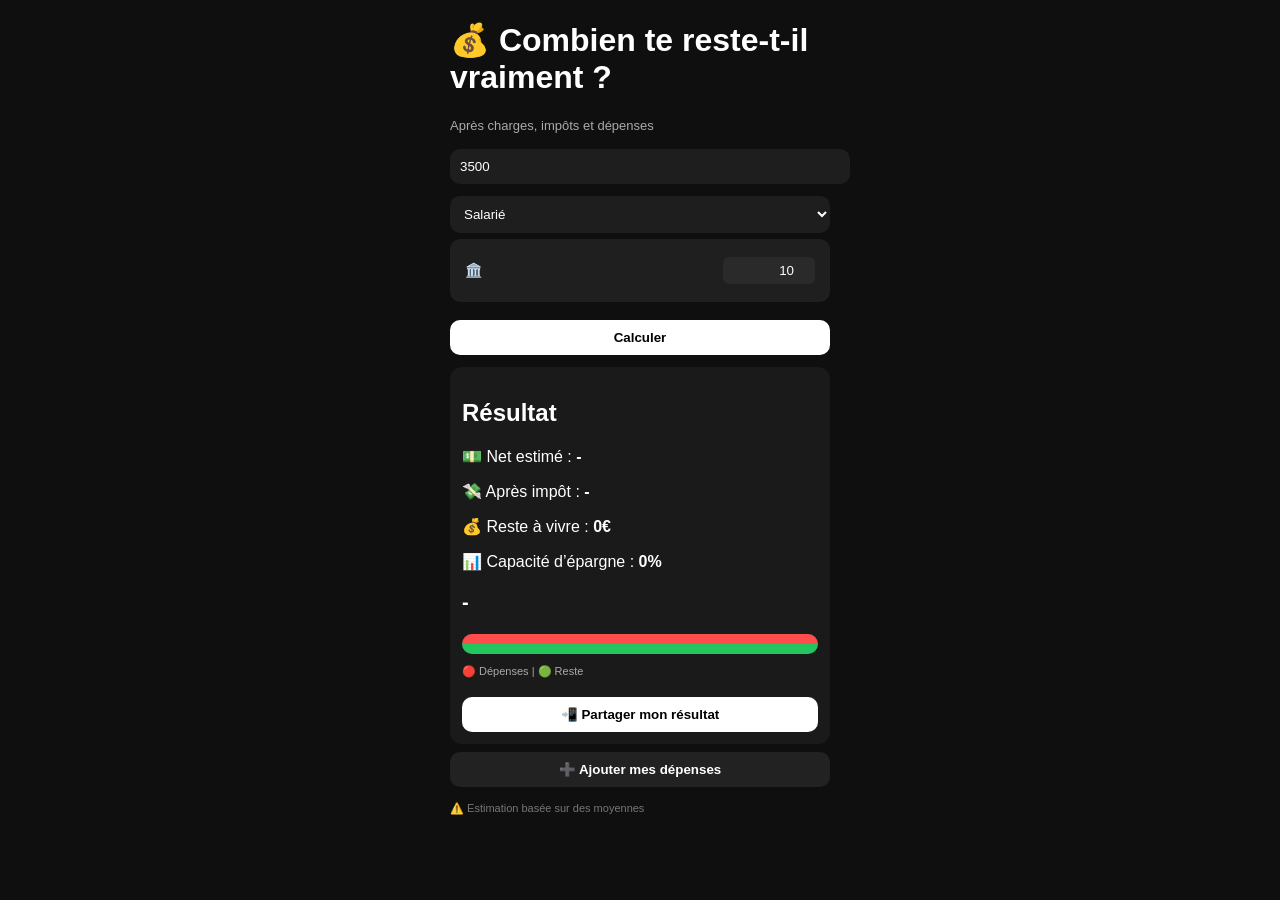
==== index.html @ c0727882 "Update index.html" ====
<!DOCTYPE html>
<html lang="fr">
<head>
  <meta charset="UTF-8">
  <meta name="viewport" content="width=device-width, initial-scale=1.0">
  <title>Mon vrai salaire</title>
  <link rel="stylesheet" href="style.css">
</head>

<body>

<div class="container">

  <h1>💰 Combien te reste-t-il vraiment ?</h1>
  <p class="subtitle">Après charges, impôts et dépenses</p>

  <input type="number" id="brut" value="3500" placeholder="Salaire brut">

  <select id="statut">
    <option value="0.22">Salarié</option>
    <option value="0.25">Cadre</option>
    <option value="0.22">Micro-entrepreneur</option>
    <option value="0.45">Société</option>
  </select>

  <div class="input-group">
    <span>🏛️</span>
    <input type="number" id="impot" value="10" placeholder="Impôt (%)">
  </div>

  <button onclick="calc()">Calculer</button>

  <div class="card">
    <h2>Résultat</h2>

    <p>💵 Net estimé : <b id="net">-</b></p>
    <p>💸 Après impôt : <b id="netImpot">-</b></p>
    <div class="epargne-box">
  <p>💰 Reste à vivre : <strong id="resteAffiche">0€</strong></p>

  <p>📊 Capacité d’épargne : <strong id="tauxEpargne">0%</strong></p>

  <p id="recoEpargne"></p>
</div>

    <p id="reste" class="reste">-</p>

    <div class="bar-container">
      <div id="barDepenses" class="bar red"></div>
      <div id="barReste" class="bar green"></div>
    </div>

    <p class="legend">🔴 Dépenses | 🟢 Reste</p>

    <div id="analyse"></div>

    <button onclick="partager()">📲 Partager mon résultat</button>
  </div>

  <button class="toggle" onclick="toggleDepenses()">➕ Ajouter mes dépenses</button>

  <div id="depensesBloc" class="hidden">

    <h3>📉 Dépenses</h3>

<div class="input-group">
  <span>🏠 Loyer</span>
  <input type="number" id="loyer" value="900">
  <span class="euro">€</span>
</div>

<div class="input-group">
  <span>🛒 Courses</span>
  <input type="number" id="courses" value="400">
  <span class="euro">€</span>
</div>

<div class="input-group">
  <span>🚗 Transport</span>
  <input type="number" id="transport" value="200">
  <span class="euro">€</span>
</div>

<div class="input-group">
  <span>💡 Factures</span>
  <input type="number" id="factures" value="100">
  <span class="euro">€</span>
</div>

<div class="input-group">
  <span>🎮 Loisirs</span>
  <input type="number" id="loisirs" value="200">
  <span class="euro">€</span>
</div>

<div class="input-group">
  <span>🧾 Autres</span>
  <input type="number" id="autres" value="100">
  <span class="euro">€</span>
</div>

  </div>

  <p class="disclaimer">⚠️ Estimation basée sur des moyennes</p>

</div>

</div>

<script src="script.js"></script>
<script defer src="/_vercel/insights/script.js"></script>

</body>
</html>
---- style.css ----
body {
  background: #0f0f0f;
  color: white;
  font-family: Arial;
}

.container {
  max-width: 380px;
  margin: auto;
}

.subtitle {
  font-size: 13px;
  color: #aaa;
  margin-bottom: 10px;
}

input, select {
  width: 100%;
  padding: 10px;
  margin: 6px 0;
  border-radius: 10px;
  border: none;
  background: #1e1e1e;
  color: white;
  transition: 0.2s;
}

input:focus, select:focus {
  outline: none;
  box-shadow: 0 0 0 2px #22c55e;
}

button {
  width: 100%;
  padding: 10px;
  background: white;
  color: black;
  border: none;
  border-radius: 10px;
  margin-top: 8px;
  font-weight: bold;
  transition: 0.2s;
  cursor: pointer;
}

button:hover {
  transform: translateY(-2px);
  background: #e5e5e5;
}

button:active {
  transform: scale(0.97);
}

.toggle {
  background: #222;
  color: white;
}

.card {
  background: #1a1a1a;
  padding: 12px;
  border-radius: 12px;
  margin-top: 12px;
  transition: 0.2s;
}

.card:hover {
  transform: translateY(-2px);
}

.reste {
  font-size: 20px;
  font-weight: bold;
}

.bar-container {
  background: #333;
  border-radius: 10px;
  overflow: hidden;
  margin: 8px 0;
}

.bar {
  height: 10px;
}

.red { background: #ff4d4d; }
.green { background: #22c55e; }

.legend {
  font-size: 11px;
  color: #aaa;
}

.input-group input {
  background: #2a2a2a;
  border: 1px solid #333;
}
.input-group:hover {
  background: #262626;
  transition: 0.2s;
}
.input-group {
  display: flex;
  align-items: center;
  justify-content: space-between;
  background: #1f1f1f;
  padding: 12px 15px;
  border-radius: 10px;
  margin-bottom: 10px;
}

.input-group span {
  font-size: 14px;
  min-width: 120px;
}

.input-group input {
  width: 80px;
  padding: 6px;
  border: none;
  border-radius: 6px;
  text-align: right;
  background: #2a2a2a;
  color: white;
}

.euro {
  margin-left: 10px;
  color: #aaa;
}
.hidden {
  max-height: 0;
  overflow: hidden;
  opacity: 0;
  transition: all 0.4s ease;
}

.visible {
  max-height: 500px;
  opacity: 1;
}

.disclaimer {
  font-size: 11px;
  color: #777;
  margin-top: 15px;
}
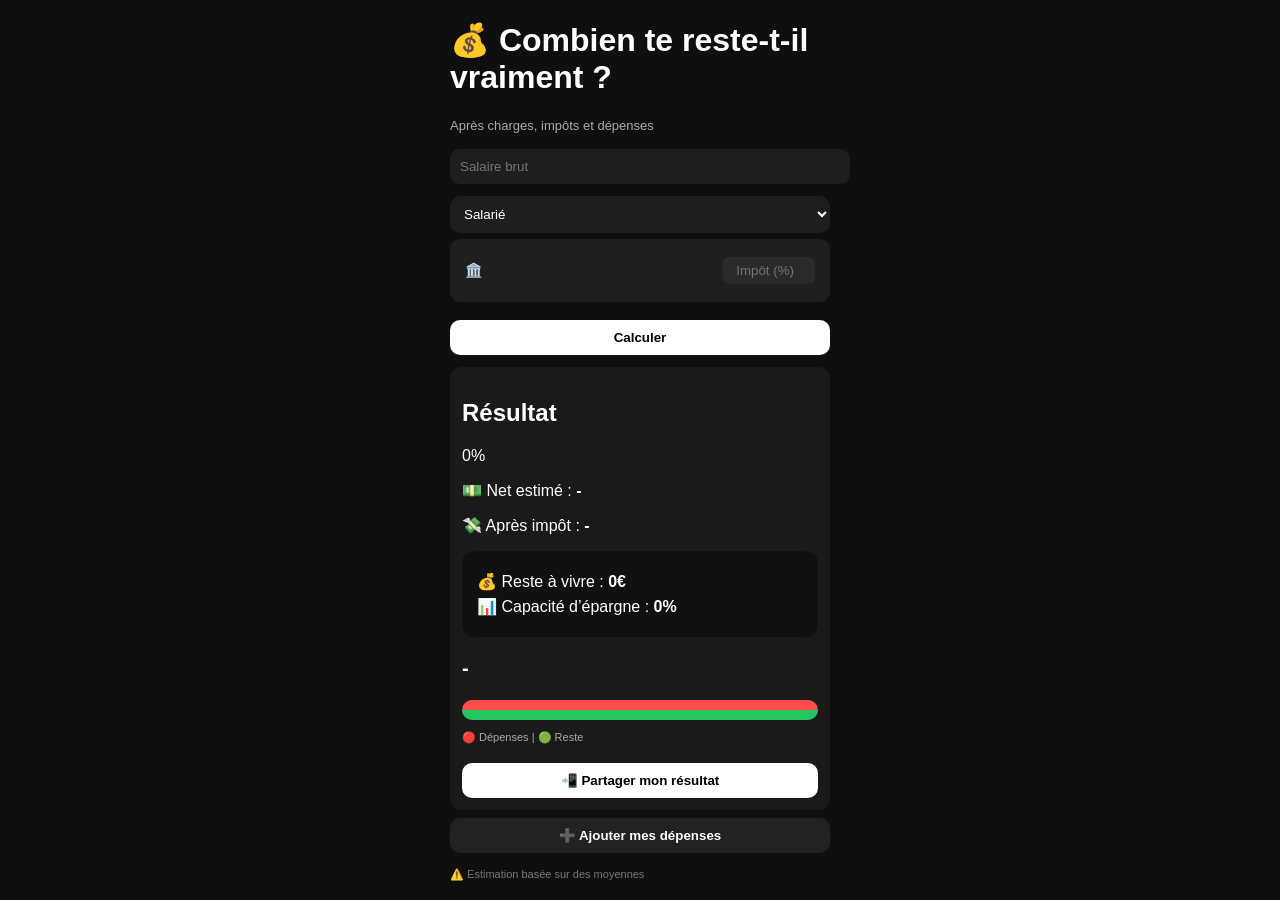
==== commit f35c4c10: "Update index.html" ====
--- a/index.html
+++ b/index.html
@@ -32,6 +32,13 @@
 
   <div class="card">
     <h2>Résultat</h2>
+    
+    <div class="jauge-container">
+  <div class="jauge-bar">
+    <div id="jaugeFill" class="jauge-fill"></div>
+  </div>
+  <p id="jaugeLabel">0%</p>
+</div>
 
     <p>💵 Net estimé : <b id="net">-</b></p>
     <p>💸 Après impôt : <b id="netImpot">-</b></p>
--- a/style.css
+++ b/style.css
@@ -126,7 +126,17 @@
   background: #2a2a2a;
   color: white;
 }
+.epargne-box {
+  margin-top: 15px;
+  padding: 15px;
+  border-radius: 12px;
+  background: #111;
+  font-size: 16px;
+}
 
+.epargne-box p {
+  margin: 6px 0;
+}
 .euro {
   margin-left: 10px;
   color: #aaa;
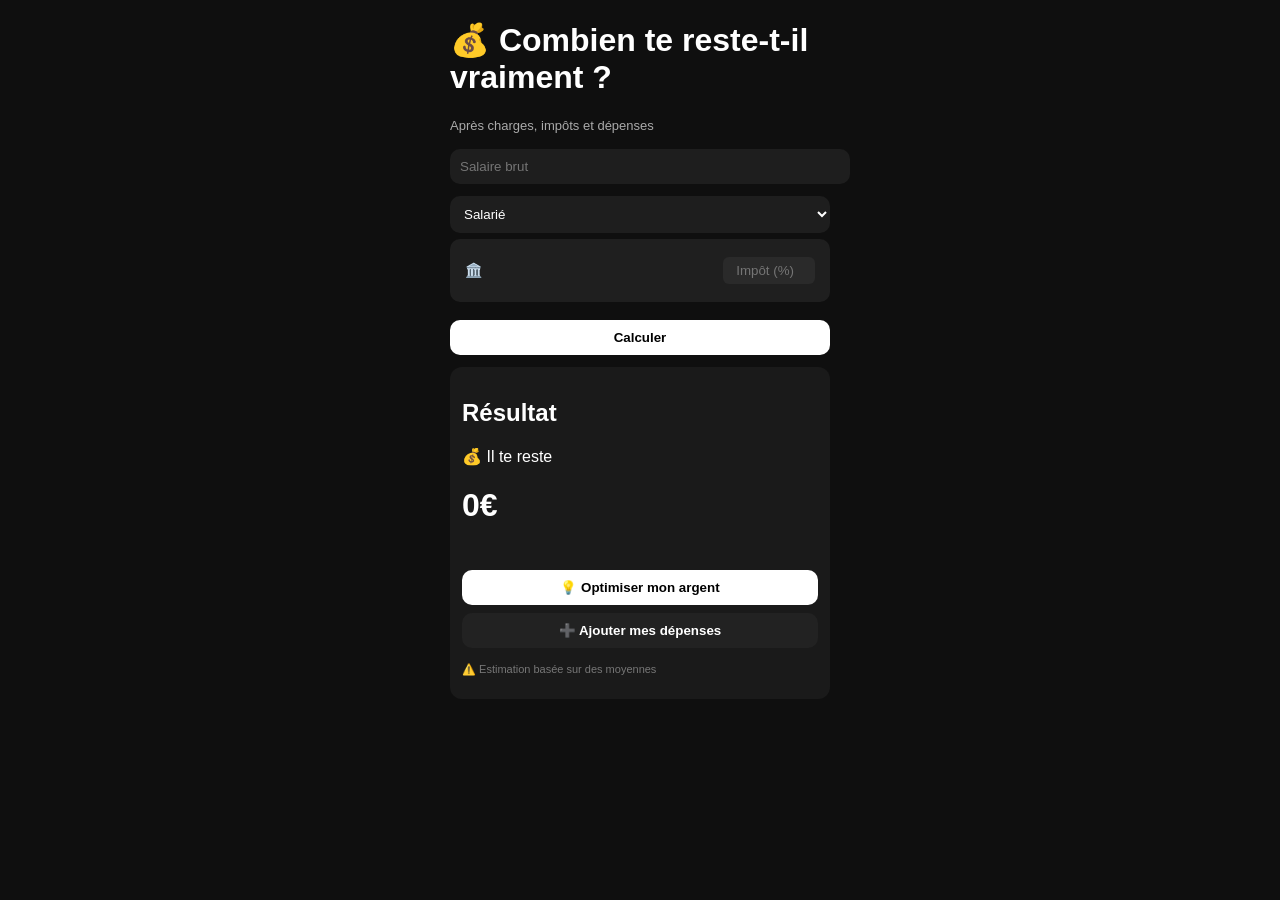
==== commit cedb6bed: "Update index.html" ====
--- a/index.html
+++ b/index.html
@@ -31,24 +31,40 @@
   <button onclick="calc()">Calculer</button>
 
   <div class="card">
-    <h2>Résultat</h2>
-    
-    <div class="jauge-container">
-  <div class="jauge-bar">
-    <div id="jaugeFill" class="jauge-fill"></div>
+    <div class="result-card">
+
+  <h2>Résultat</h2>
+
+  <!-- 💰 RESTE (PRIORITÉ) -->
+  <div class="reste-main">
+    <p class="reste-title">💰 Il te reste</p>
+    <h1 id="resteAffiche">0€</h1>
+
+    <div class="bar-container">
+      <div id="barDepenses"></div>
+      <div id="barReste"></div>
+    </div>
+
+    <p id="analyse"></p>
   </div>
-  <p id="jaugeLabel">0%</p>
-</div>
 
-    <p>💵 Net estimé : <b id="net">-</b></p>
-    <p>💸 Après impôt : <b id="netImpot">-</b></p>
+  <!-- 🔘 BOUTON -->
+  <button onclick="toggleEpargne()" class="btn-epargne">
+    💡 Optimiser mon argent
+  </button>
+
+  <!-- 💸 ÉPARGNE (CACHÉ) -->
+  <div id="blocEpargne" class="epargne hidden">
+
+    <div class="jauge">
+      <div id="jaugeFill"></div>
+    </div>
+    <p id="jaugeLabel"></p>
+
     <div class="epargne-box">
-  <p>💰 Reste à vivre : <strong id="resteAffiche">0€</strong></p>
-
-  <p>📊 Capacité d’épargne : <strong id="tauxEpargne">0%</strong></p>
-
-  <p id="recoEpargne"></p>
-</div>
+      <p id="tauxEpargne"></p>
+      <p id="recoEpargne"></p>
+    </div>
 
     <p id="reste" class="reste">-</p>
 
--- a/style.css
+++ b/style.css
@@ -93,7 +93,31 @@
   font-size: 11px;
   color: #aaa;
 }
+.jauge-container {
+  margin-top: 15px;
+  text-align: center;
+}
 
+.jauge-bar {
+  width: 100%;
+  height: 12px;
+  background: #222;
+  border-radius: 10px;
+  overflow: hidden;
+}
+
+.jauge-fill {
+  height: 100%;
+  width: 0%;
+  border-radius: 10px;
+  transition: width 0.6s ease, background 0.6s ease;
+}
+
+#jaugeLabel {
+  margin-top: 8px;
+  font-size: 14px;
+  color: #aaa;
+}
 .input-group input {
   background: #2a2a2a;
   border: 1px solid #333;
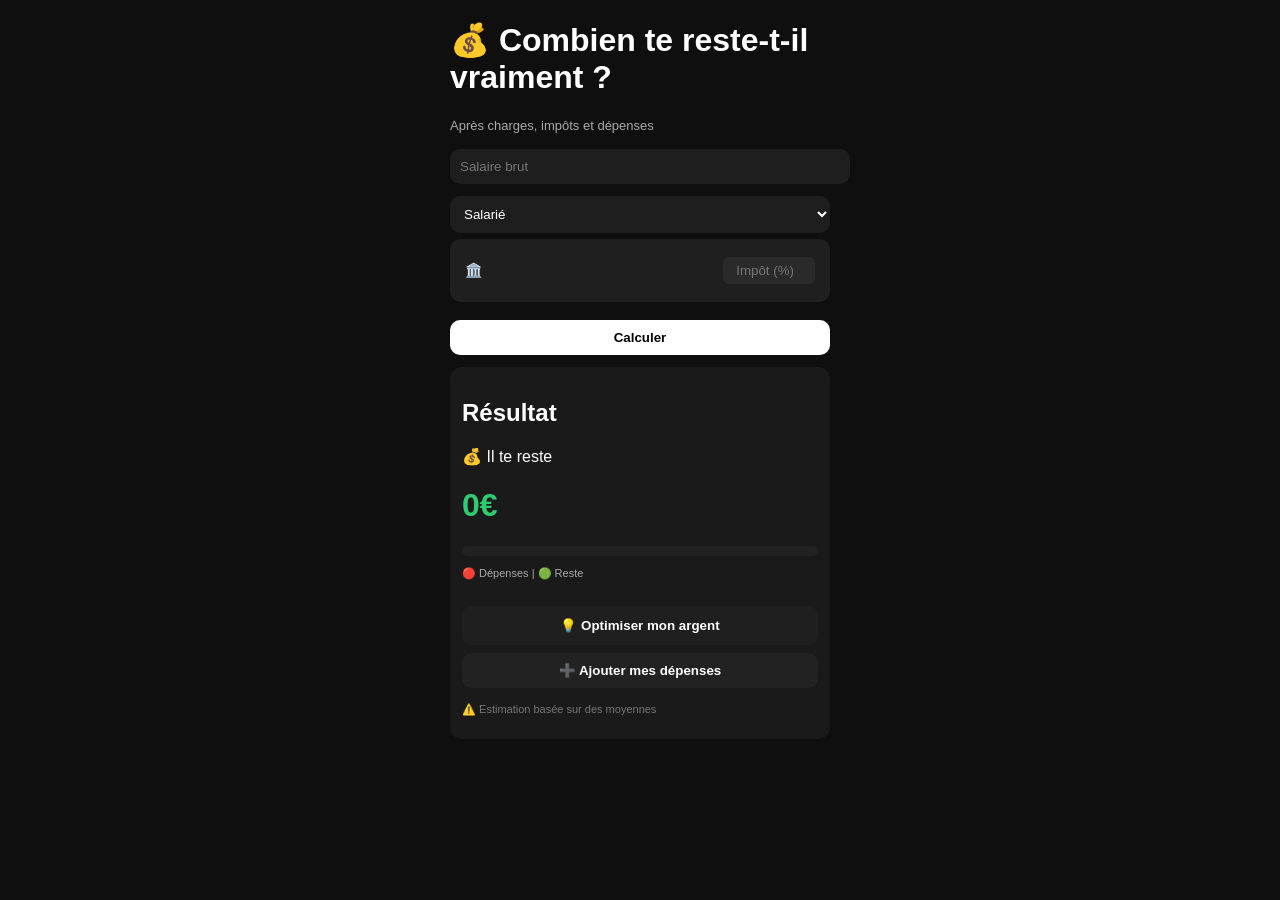
==== commit 24c96f1e: "Update index.html" ====
--- a/index.html
+++ b/index.html
@@ -1,4 +1,4 @@
-<!DOCTYPE html>
+<!DOCTYPE html> 
 <html lang="fr">
 <head>
   <meta charset="UTF-8">
@@ -14,7 +14,7 @@
   <h1>💰 Combien te reste-t-il vraiment ?</h1>
   <p class="subtitle">Après charges, impôts et dépenses</p>
 
-  <input type="number" id="brut" value="3500" placeholder="Salaire brut">
+  <input type="number" id="brut" placeholder="Salaire brut">
 
   <select id="statut">
     <option value="0.22">Salarié</option>
@@ -25,108 +25,105 @@
 
   <div class="input-group">
     <span>🏛️</span>
-    <input type="number" id="impot" value="10" placeholder="Impôt (%)">
+    <input type="number" id="impot" placeholder="Impôt (%)">
   </div>
 
   <button onclick="calc()">Calculer</button>
 
   <div class="card">
-    <div class="result-card">
 
-  <h2>Résultat</h2>
+    <h2>Résultat</h2>
 
-  <!-- 💰 RESTE (PRIORITÉ) -->
-  <div class="reste-main">
-    <p class="reste-title">💰 Il te reste</p>
-    <h1 id="resteAffiche">0€</h1>
+    <!-- 💰 RESTE (PRINCIPAL) -->
+    <div class="reste-main">
 
-    <div class="bar-container">
-      <div id="barDepenses"></div>
-      <div id="barReste"></div>
+      <p class="reste-title">💰 Il te reste</p>
+      <h1 id="resteAffiche">0€</h1>
+
+      <!-- ✅ SEULE VRAIE JAUGE -->
+      <div class="bar-container">
+        <div id="barDepenses"></div>
+        <div id="barReste"></div>
+      </div>
+
+      <p class="legend">🔴 Dépenses | 🟢 Reste</p>
+
+      <div id="analyse"></div>
+
     </div>
 
-    <p id="analyse"></p>
-  </div>
+    <!-- 🔘 BOUTON -->
+    <button onclick="toggleEpargne()" class="btn-epargne">
+      💡 Optimiser mon argent
+    </button>
 
-  <!-- 🔘 BOUTON -->
-  <button onclick="toggleEpargne()" class="btn-epargne">
-    💡 Optimiser mon argent
-  </button>
+    <!-- 💸 ÉPARGNE (SÉPARÉE) -->
+    <div id="blocEpargne" class="epargne hidden">
 
-  <!-- 💸 ÉPARGNE (CACHÉ) -->
-  <div id="blocEpargne" class="epargne hidden">
+      <!-- petite jauge -->
+      <div class="epargne-jauge">
+        <div id="jaugeFill"></div>
+      </div>
 
-    <div class="jauge">
-      <div id="jaugeFill"></div>
-    </div>
-    <p id="jaugeLabel"></p>
+      <p id="jaugeLabel"></p>
 
-    <div class="epargne-box">
-      <p id="tauxEpargne"></p>
-      <p id="recoEpargne"></p>
+      <div class="epargne-box">
+        <p id="tauxEpargne"></p>
+        <p id="recoEpargne"></p>
+      </div>
+
+      <button onclick="partager()">📲 Partager mon résultat</button>
+
     </div>
 
-    <p id="reste" class="reste">-</p>
+    <!-- dépenses -->
+    <button class="toggle" onclick="toggleDepenses()">➕ Ajouter mes dépenses</button>
 
-    <div class="bar-container">
-      <div id="barDepenses" class="bar red"></div>
-      <div id="barReste" class="bar green"></div>
+    <div id="depensesBloc" class="hidden">
+
+      <h3>📉 Dépenses</h3>
+
+      <div class="input-group">
+        <span>🏠 Loyer</span>
+        <input type="number" id="loyer">
+        <span class="euro">€</span>
+      </div>
+
+      <div class="input-group">
+        <span>🛒 Courses</span>
+        <input type="number" id="courses">
+        <span class="euro">€</span>
+      </div>
+
+      <div class="input-group">
+        <span>🚗 Transport</span>
+        <input type="number" id="transport">
+        <span class="euro">€</span>
+      </div>
+
+      <div class="input-group">
+        <span>💡 Factures</span>
+        <input type="number" id="factures">
+        <span class="euro">€</span>
+      </div>
+
+      <div class="input-group">
+        <span>🎮 Loisirs</span>
+        <input type="number" id="loisirs">
+        <span class="euro">€</span>
+      </div>
+
+      <div class="input-group">
+        <span>🧾 Autres</span>
+        <input type="number" id="autres">
+        <span class="euro">€</span>
+      </div>
+
     </div>
 
-    <p class="legend">🔴 Dépenses | 🟢 Reste</p>
-
-    <div id="analyse"></div>
-
-    <button onclick="partager()">📲 Partager mon résultat</button>
-  </div>
-
-  <button class="toggle" onclick="toggleDepenses()">➕ Ajouter mes dépenses</button>
-
-  <div id="depensesBloc" class="hidden">
-
-    <h3>📉 Dépenses</h3>
-
-<div class="input-group">
-  <span>🏠 Loyer</span>
-  <input type="number" id="loyer" value="900">
-  <span class="euro">€</span>
-</div>
-
-<div class="input-group">
-  <span>🛒 Courses</span>
-  <input type="number" id="courses" value="400">
-  <span class="euro">€</span>
-</div>
-
-<div class="input-group">
-  <span>🚗 Transport</span>
-  <input type="number" id="transport" value="200">
-  <span class="euro">€</span>
-</div>
-
-<div class="input-group">
-  <span>💡 Factures</span>
-  <input type="number" id="factures" value="100">
-  <span class="euro">€</span>
-</div>
-
-<div class="input-group">
-  <span>🎮 Loisirs</span>
-  <input type="number" id="loisirs" value="200">
-  <span class="euro">€</span>
-</div>
-
-<div class="input-group">
-  <span>🧾 Autres</span>
-  <input type="number" id="autres" value="100">
-  <span class="euro">€</span>
-</div>
+    <p class="disclaimer">⚠️ Estimation basée sur des moyennes</p>
 
   </div>
-
-  <p class="disclaimer">⚠️ Estimation basée sur des moyennes</p>
-
-</div>
 
 </div>
 
@@ -135,5 +132,3 @@
 
 </body>
 </html>
-
-
--- a/style.css
+++ b/style.css
@@ -81,7 +81,125 @@
   overflow: hidden;
   margin: 8px 0;
 }
-
+.result-card {
+  background: #111;
+  padding: 20px;
+  border-radius: 15px;
+}
+
+.reste-main h1 {
+  font-size: 32px;
+  font-weight: bold;
+  color: #2ecc71;
+}
+
+.bar-container {
+  height: 10px;
+  background: #222;
+  border-radius: 10px;
+  overflow: hidden;
+  margin: 10px 0;
+  position: relative;
+}
+
+#barDepenses {
+  height: 100%;
+  background: #e74c3c;
+  position: absolute;
+}
+
+#barReste {
+  height: 100%;
+  background: #2ecc71;
+  position: absolute;
+}
+
+.btn-epargne {
+  width: 100%;
+  padding: 12px;
+  margin-top: 15px;
+  border-radius: 10px;
+  background: #1f1f1f;
+  color: white;
+  cursor: pointer;
+  transition: 0.3s;
+}
+/* Jauge principale (reste) */
+.bar-container {
+  height: 10px;
+  background: #222;
+  border-radius: 10px;
+  overflow: hidden;
+  margin: 10px 0;
+  position: relative;
+}
+
+#barDepenses {
+  height: 100%;
+  background: #e74c3c;
+  position: absolute;
+  left: 0;
+}
+
+#barReste {
+  height: 100%;
+  background: #2ecc71;
+  position: absolute;
+  left: 0;
+}
+
+/* Jauge épargne (plus fine et discrète) */
+.epargne-jauge {
+  height: 6px;
+  background: #222;
+  border-radius: 10px;
+  margin-top: 10px;
+  overflow: hidden;
+}
+
+#jaugeFill {
+  height: 100%;
+  background: #00ffae;
+}
+.btn-epargne:hover {
+  background: #2a2a2a;
+}
+
+.hidden {
+  display: none;
+}
+
+/* 💸 Épargne */
+.epargne {
+  margin-top: 15px;
+  animation: fadeIn 0.4s ease;
+}
+
+.jauge {
+  height: 8px;
+  background: #222;
+  border-radius: 10px;
+  overflow: hidden;
+}
+
+#jaugeFill {
+  height: 100%;
+  width: 0%;
+  background: #2ecc71;
+  transition: 0.6s ease;
+}
+
+.epargne-box {
+  background: #181818;
+  padding: 12px;
+  border-radius: 10px;
+  margin-top: 10px;
+}
+
+@keyframes fadeIn {
+  from { opacity: 0; transform: translateY(10px); }
+  to { opacity: 1; transform: translateY(0); }
+}
 .bar {
   height: 10px;
 }
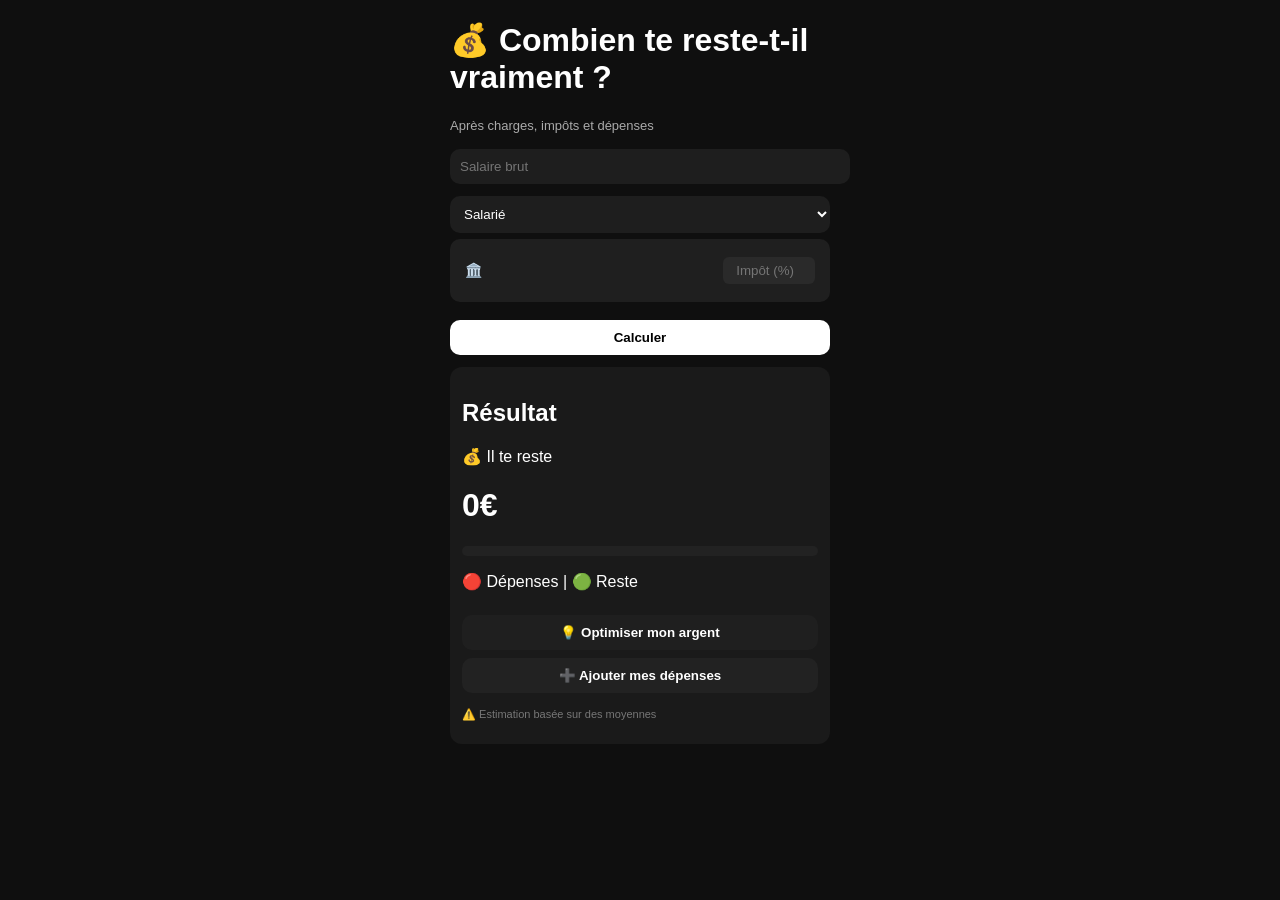
==== commit ad6e79f8: "Update index.html" ====
--- a/index.html
+++ b/index.html
@@ -34,33 +34,26 @@
 
     <h2>Résultat</h2>
 
-    <!-- 💰 RESTE (PRINCIPAL) -->
-    <div class="reste-main">
+    <p class="reste-title">💰 Il te reste</p>
+    <h1 id="resteAffiche">0€</h1>
 
-      <p class="reste-title">💰 Il te reste</p>
-      <h1 id="resteAffiche">0€</h1>
-
-      <!-- ✅ SEULE VRAIE JAUGE -->
-      <div class="bar-container">
-        <div id="barDepenses"></div>
-        <div id="barReste"></div>
-      </div>
-
-      <p class="legend">🔴 Dépenses | 🟢 Reste</p>
-
-      <div id="analyse"></div>
-
+    <!-- 🔴🟢 JAUGE -->
+    <div class="bar-container">
+      <div id="barDepenses"></div>
+      <div id="barReste"></div>
     </div>
 
-    <!-- 🔘 BOUTON -->
+    <p class="legend">🔴 Dépenses | 🟢 Reste</p>
+
+    <div id="analyse"></div>
+
+    <!-- ÉPARGNE -->
     <button onclick="toggleEpargne()" class="btn-epargne">
       💡 Optimiser mon argent
     </button>
 
-    <!-- 💸 ÉPARGNE (SÉPARÉE) -->
-    <div id="blocEpargne" class="epargne hidden">
+    <div id="blocEpargne" class="hidden">
 
-      <!-- petite jauge -->
       <div class="epargne-jauge">
         <div id="jaugeFill"></div>
       </div>
@@ -76,48 +69,17 @@
 
     </div>
 
-    <!-- dépenses -->
+    <!-- DÉPENSES -->
     <button class="toggle" onclick="toggleDepenses()">➕ Ajouter mes dépenses</button>
 
     <div id="depensesBloc" class="hidden">
 
-      <h3>📉 Dépenses</h3>
-
-      <div class="input-group">
-        <span>🏠 Loyer</span>
-        <input type="number" id="loyer">
-        <span class="euro">€</span>
-      </div>
-
-      <div class="input-group">
-        <span>🛒 Courses</span>
-        <input type="number" id="courses">
-        <span class="euro">€</span>
-      </div>
-
-      <div class="input-group">
-        <span>🚗 Transport</span>
-        <input type="number" id="transport">
-        <span class="euro">€</span>
-      </div>
-
-      <div class="input-group">
-        <span>💡 Factures</span>
-        <input type="number" id="factures">
-        <span class="euro">€</span>
-      </div>
-
-      <div class="input-group">
-        <span>🎮 Loisirs</span>
-        <input type="number" id="loisirs">
-        <span class="euro">€</span>
-      </div>
-
-      <div class="input-group">
-        <span>🧾 Autres</span>
-        <input type="number" id="autres">
-        <span class="euro">€</span>
-      </div>
+      <div class="input-group"><span>🏠 Loyer</span><input id="loyer" type="number"></div>
+      <div class="input-group"><span>🛒 Courses</span><input id="courses" type="number"></div>
+      <div class="input-group"><span>🚗 Transport</span><input id="transport" type="number"></div>
+      <div class="input-group"><span>💡 Factures</span><input id="factures" type="number"></div>
+      <div class="input-group"><span>🎮 Loisirs</span><input id="loisirs" type="number"></div>
+      <div class="input-group"><span>🧾 Autres</span><input id="autres" type="number"></div>
 
     </div>
 
@@ -127,8 +89,6 @@
 
 </div>
 
-<script src="script.js"></script>
-<script defer src="/_vercel/insights/script.js"></script>
-
+<script defer src="script.js"></script>
 </body>
 </html>
--- a/style.css
+++ b/style.css
@@ -1,3 +1,7 @@
+/* ========================
+   🌑 BASE
+======================== */
+
 body {
   background: #0f0f0f;
   color: white;
@@ -15,6 +19,10 @@
   margin-bottom: 10px;
 }
 
+/* ========================
+   🧾 INPUTS
+======================== */
+
 input, select {
   width: 100%;
   padding: 10px;
@@ -30,6 +38,10 @@
   outline: none;
   box-shadow: 0 0 0 2px #22c55e;
 }
+
+/* ========================
+   🔘 BOUTONS
+======================== */
 
 button {
   width: 100%;
@@ -58,134 +70,91 @@
   color: white;
 }
 
+.btn-epargne {
+  background: #1f1f1f;
+  color: white;
+}
+
+.btn-epargne:hover {
+  background: #2a2a2a;
+}
+
+/* ========================
+   📦 CARD
+======================== */
+
 .card {
   background: #1a1a1a;
   padding: 12px;
   border-radius: 12px;
   margin-top: 12px;
-  transition: 0.2s;
-}
-
-.card:hover {
-  transform: translateY(-2px);
-}
-
-.reste {
-  font-size: 20px;
-  font-weight: bold;
-}
-
-.bar-container {
-  background: #333;
-  border-radius: 10px;
-  overflow: hidden;
-  margin: 8px 0;
-}
+}
+
 .result-card {
   background: #111;
   padding: 20px;
   border-radius: 15px;
 }
 
+/* ========================
+   💰 RESTE
+======================== */
+
 .reste-main h1 {
   font-size: 32px;
   font-weight: bold;
   color: #2ecc71;
 }
 
+/* ========================
+   📊 JAUGE PRINCIPALE
+======================== */
+
 .bar-container {
+  display: flex;
   height: 10px;
+  width: 100%;
   background: #222;
   border-radius: 10px;
   overflow: hidden;
   margin: 10px 0;
-  position: relative;
-}
-
+}
+
+/* 🔴 dépenses */
 #barDepenses {
   height: 100%;
-  background: #e74c3c;
-  position: absolute;
-}
-
+  background: #ff4d4d;
+  width: 0%;
+  transition: width 0.6s ease;
+}
+
+/* 🟢 reste */
 #barReste {
   height: 100%;
-  background: #2ecc71;
-  position: absolute;
-}
-
-.btn-epargne {
-  width: 100%;
-  padding: 12px;
+  background: #22c55e;
+  width: 0%;
+  transition: width 0.6s ease;
+}
+/* ========================
+   💸 ÉPARGNE
+======================== */
+
+.epargne {
   margin-top: 15px;
-  border-radius: 10px;
-  background: #1f1f1f;
-  color: white;
-  cursor: pointer;
-  transition: 0.3s;
-}
-/* Jauge principale (reste) */
-.bar-container {
-  height: 10px;
-  background: #222;
-  border-radius: 10px;
-  overflow: hidden;
-  margin: 10px 0;
-  position: relative;
-}
-
-#barDepenses {
-  height: 100%;
-  background: #e74c3c;
-  position: absolute;
-  left: 0;
-}
-
-#barReste {
-  height: 100%;
-  background: #2ecc71;
-  position: absolute;
-  left: 0;
-}
-
-/* Jauge épargne (plus fine et discrète) */
+  animation: fadeIn 0.4s ease;
+}
+
 .epargne-jauge {
   height: 6px;
   background: #222;
   border-radius: 10px;
-  margin-top: 10px;
-  overflow: hidden;
-}
-
-#jaugeFill {
-  height: 100%;
-  background: #00ffae;
-}
-.btn-epargne:hover {
-  background: #2a2a2a;
-}
-
-.hidden {
-  display: none;
-}
-
-/* 💸 Épargne */
-.epargne {
-  margin-top: 15px;
-  animation: fadeIn 0.4s ease;
-}
-
-.jauge {
-  height: 8px;
-  background: #222;
-  border-radius: 10px;
   overflow: hidden;
 }
 
 #jaugeFill {
   height: 100%;
   width: 0%;
-  background: #2ecc71;
+  background: #00ffae;
   transition: 0.6s ease;
 }
 
@@ -196,54 +165,10 @@
   margin-top: 10px;
 }
 
-@keyframes fadeIn {
-  from { opacity: 0; transform: translateY(10px); }
-  to { opacity: 1; transform: translateY(0); }
-}
-.bar {
-  height: 10px;
-}
-
-.red { background: #ff4d4d; }
-.green { background: #22c55e; }
-
-.legend {
-  font-size: 11px;
-  color: #aaa;
-}
-.jauge-container {
-  margin-top: 15px;
-  text-align: center;
-}
-
-.jauge-bar {
-  width: 100%;
-  height: 12px;
-  background: #222;
-  border-radius: 10px;
-  overflow: hidden;
-}
-
-.jauge-fill {
-  height: 100%;
-  width: 0%;
-  border-radius: 10px;
-  transition: width 0.6s ease, background 0.6s ease;
-}
-
-#jaugeLabel {
-  margin-top: 8px;
-  font-size: 14px;
-  color: #aaa;
-}
-.input-group input {
-  background: #2a2a2a;
-  border: 1px solid #333;
-}
-.input-group:hover {
-  background: #262626;
-  transition: 0.2s;
-}
+/* ========================
+   📥 INPUT GROUP
+======================== */
+
 .input-group {
   display: flex;
   align-items: center;
@@ -268,32 +193,32 @@
   background: #2a2a2a;
   color: white;
 }
-.epargne-box {
-  margin-top: 15px;
-  padding: 15px;
-  border-radius: 12px;
-  background: #111;
-  font-size: 16px;
-}
-
-.epargne-box p {
-  margin: 6px 0;
-}
+
 .euro {
   margin-left: 10px;
   color: #aaa;
 }
+
+/* ========================
+   👁️ VISIBILITÉ
+======================== */
+
 .hidden {
-  max-height: 0;
-  overflow: hidden;
-  opacity: 0;
-  transition: all 0.4s ease;
-}
-
-.visible {
-  max-height: 500px;
-  opacity: 1;
-}
+  display: none;
+}
+
+/* ========================
+   ✨ ANIMATION
+======================== */
+
+@keyframes fadeIn {
+  from { opacity: 0; transform: translateY(10px); }
+  to { opacity: 1; transform: translateY(0); }
+}
+
+/* ========================
+   ⚠️ DISCLAIMER
+======================== */
 
 .disclaimer {
   font-size: 11px;
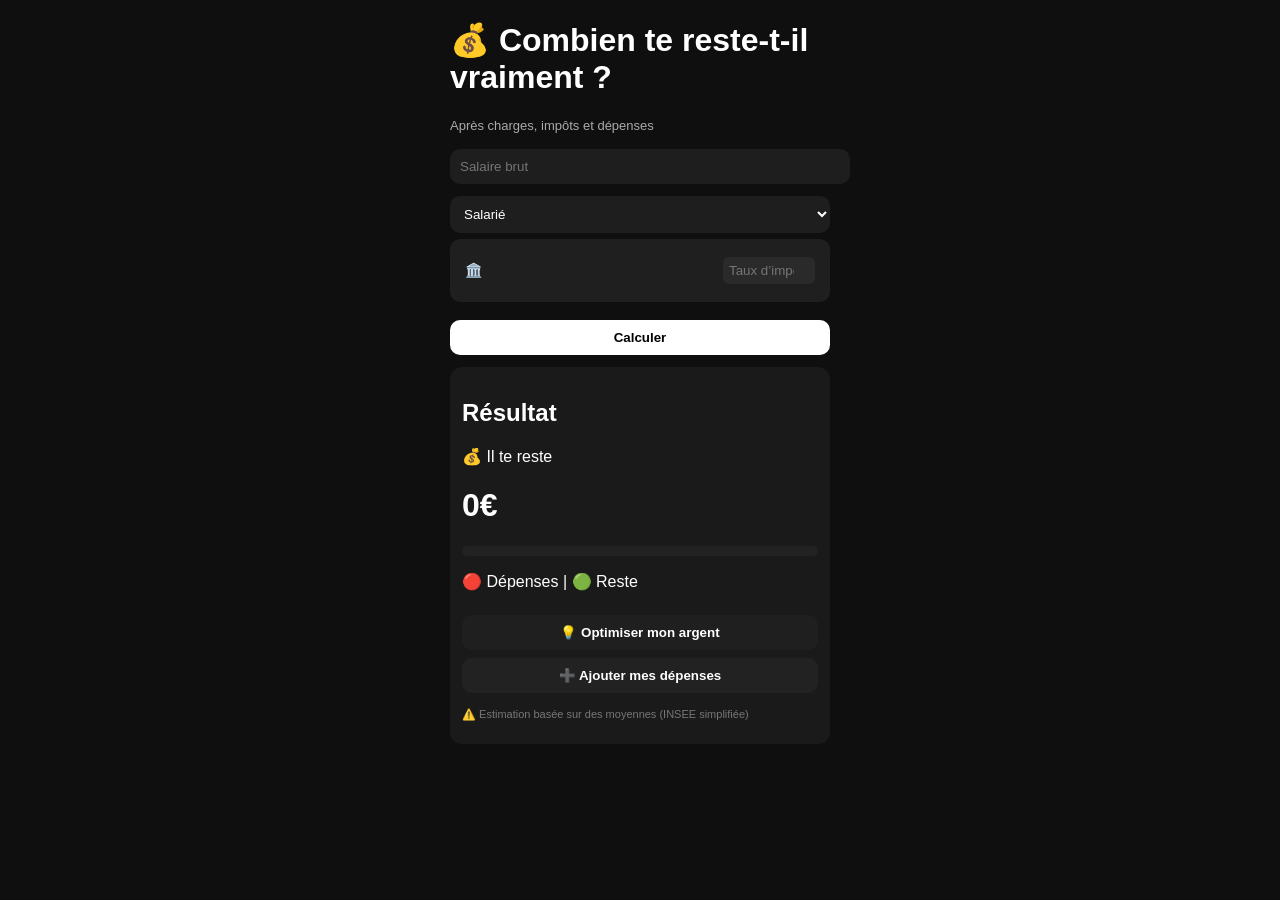
==== commit 10cb6c77: "Update index.html" ====
--- a/index.html
+++ b/index.html
@@ -3,7 +3,7 @@
 <head>
   <meta charset="UTF-8">
   <meta name="viewport" content="width=device-width, initial-scale=1.0">
-  <title>Mon vrai salaire</title>
+  <title>Combien te reste-t-il vraiment ?</title>
   <link rel="stylesheet" href="style.css">
 </head>
 
@@ -14,6 +14,7 @@
   <h1>💰 Combien te reste-t-il vraiment ?</h1>
   <p class="subtitle">Après charges, impôts et dépenses</p>
 
+  <!-- INPUTS -->
   <input type="number" id="brut" placeholder="Salaire brut">
 
   <select id="statut">
@@ -25,19 +26,21 @@
 
   <div class="input-group">
     <span>🏛️</span>
-    <input type="number" id="impot" placeholder="Impôt (%)">
+    <input type="number" id="impot" placeholder="Taux d’imposition (%)">
   </div>
 
   <button onclick="calc()">Calculer</button>
 
+  <!-- RESULT -->
   <div class="card">
 
     <h2>Résultat</h2>
 
+    <!-- 💰 RESTE (FOCUS PRINCIPAL) -->
     <p class="reste-title">💰 Il te reste</p>
     <h1 id="resteAffiche">0€</h1>
 
-    <!-- 🔴🟢 JAUGE -->
+    <!-- 🔴🟢 DOUBLE JAUGE -->
     <div class="bar-container">
       <div id="barDepenses"></div>
       <div id="barReste"></div>
@@ -45,24 +48,32 @@
 
     <p class="legend">🔴 Dépenses | 🟢 Reste</p>
 
+    <!-- ANALYSE -->
     <div id="analyse"></div>
 
-    <!-- ÉPARGNE -->
+    <!-- 🏆 COMPARAISON PREMIUM -->
+    <div id="comparaison" class="comparaison"></div>
+
+    <!-- 💡 BOUTON ÉPARGNE -->
     <button onclick="toggleEpargne()" class="btn-epargne">
       💡 Optimiser mon argent
     </button>
 
+    <!-- 💸 BLOC ÉPARGNE -->
     <div id="blocEpargne" class="hidden">
 
+      <!-- jauge épargne -->
       <div class="epargne-jauge">
         <div id="jaugeFill"></div>
       </div>
 
       <p id="jaugeLabel"></p>
 
+      <!-- contenu -->
       <div class="epargne-box">
         <p id="tauxEpargne"></p>
         <p id="recoEpargne"></p>
+        <div id="projectionEpargne"></div>
       </div>
 
       <button onclick="partager()">📲 Partager mon résultat</button>
@@ -74,21 +85,47 @@
 
     <div id="depensesBloc" class="hidden">
 
-      <div class="input-group"><span>🏠 Loyer</span><input id="loyer" type="number"></div>
-      <div class="input-group"><span>🛒 Courses</span><input id="courses" type="number"></div>
-      <div class="input-group"><span>🚗 Transport</span><input id="transport" type="number"></div>
-      <div class="input-group"><span>💡 Factures</span><input id="factures" type="number"></div>
-      <div class="input-group"><span>🎮 Loisirs</span><input id="loisirs" type="number"></div>
-      <div class="input-group"><span>🧾 Autres</span><input id="autres" type="number"></div>
+      <div class="input-group">
+        <span>🏠 Loyer</span>
+        <input id="loyer" type="number">
+      </div>
+
+      <div class="input-group">
+        <span>🛒 Courses</span>
+        <input id="courses" type="number">
+      </div>
+
+      <div class="input-group">
+        <span>🚗 Transport</span>
+        <input id="transport" type="number">
+      </div>
+
+      <div class="input-group">
+        <span>💡 Factures</span>
+        <input id="factures" type="number">
+      </div>
+
+      <div class="input-group">
+        <span>🎮 Loisirs</span>
+        <input id="loisirs" type="number">
+      </div>
+
+      <div class="input-group">
+        <span>🧾 Autres</span>
+        <input id="autres" type="number">
+      </div>
 
     </div>
 
-    <p class="disclaimer">⚠️ Estimation basée sur des moyennes</p>
+    <p class="disclaimer">
+      ⚠️ Estimation basée sur des moyennes (INSEE simplifiée)
+    </p>
 
   </div>
 
 </div>
 
 <script defer src="script.js"></script>
+
 </body>
 </html>
--- a/style.css
+++ b/style.css
@@ -120,20 +120,20 @@
   margin: 10px 0;
 }
 
-/* 🔴 dépenses */
+/* 🔴 Dépenses */
 #barDepenses {
-  height: 100%;
   background: #ff4d4d;
   width: 0%;
-  transition: width 0.6s ease;
-}
-
-/* 🟢 reste */
+  height: 100%;
+  transition: width 0.5s ease;
+}
+
+/* 🟢 Reste */
 #barReste {
-  height: 100%;
   background: #22c55e;
   width: 0%;
-  transition: width 0.6s ease;
+  height: 100%;
+  transition: width 0.5s ease;
 }
 /* ========================
    💸 ÉPARGNE
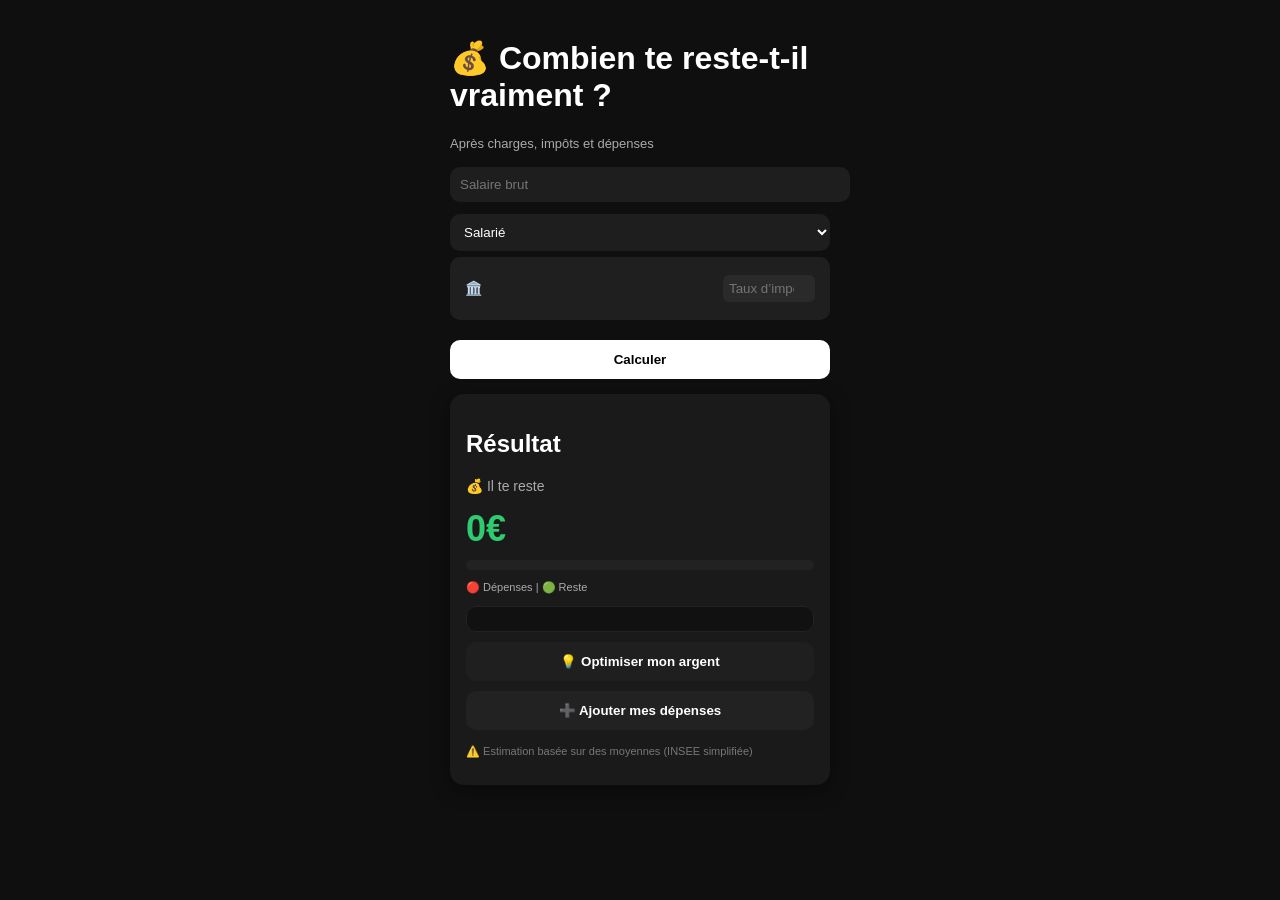
==== commit 4664f642: "Update index.html" ====
--- a/index.html
+++ b/index.html
@@ -60,21 +60,29 @@
     </button>
 
     <!-- 💸 BLOC ÉPARGNE -->
-    <div id="blocEpargne" class="hidden">
+   <div id="blocEpargne" class="hidden">
 
-      <!-- jauge épargne -->
-      <div class="epargne-jauge">
-        <div id="jaugeFill"></div>
-      </div>
+  <!-- jauge -->
+  <div class="epargne-jauge">
+    <div id="jaugeFill"></div>
+  </div>
 
-      <p id="jaugeLabel"></p>
+  <p id="jaugeLabel"></p>
 
-      <!-- contenu -->
-      <div class="epargne-box">
-        <p id="tauxEpargne"></p>
-        <p id="recoEpargne"></p>
-        <div id="projectionEpargne"></div>
-      </div>
+  <!-- 💡 SIMULATEUR -->
+  <div class="epargne-box">
+    <p>🎯 Teste ton objectif d’épargne :</p>
+
+    <input type="range" id="customEpargne" min="0" max="50" value="10">
+
+    <p id="customResult"></p>
+  </div>
+
+  <!-- ton contenu actuel -->
+  <div class="epargne-box">
+    <p id="tauxEpargne"></p>
+    <p id="recoEpargne"></p>
+  </div>
 
       <button onclick="partager()">📲 Partager mon résultat</button>
 
--- a/style.css
+++ b/style.css
@@ -5,12 +5,13 @@
 body {
   background: #0f0f0f;
   color: white;
-  font-family: Arial;
+  font-family: Arial, sans-serif;
 }
 
 .container {
   max-width: 380px;
   margin: auto;
+  padding: 10px;
 }
 
 .subtitle {
@@ -45,15 +46,15 @@
 
 button {
   width: 100%;
-  padding: 10px;
+  padding: 12px;
   background: white;
   color: black;
   border: none;
   border-radius: 10px;
-  margin-top: 8px;
+  margin-top: 10px;
   font-weight: bold;
+  cursor: pointer;
   transition: 0.2s;
-  cursor: pointer;
 }
 
 button:hover {
@@ -85,29 +86,30 @@
 
 .card {
   background: #1a1a1a;
-  padding: 12px;
-  border-radius: 12px;
-  margin-top: 12px;
-}
-
-.result-card {
-  background: #111;
-  padding: 20px;
-  border-radius: 15px;
+  padding: 16px;
+  border-radius: 14px;
+  margin-top: 15px;
+  box-shadow: 0 5px 20px rgba(0,0,0,0.4);
 }
 
 /* ========================
    💰 RESTE
 ======================== */
 
-.reste-main h1 {
-  font-size: 32px;
+.reste-title {
+  font-size: 14px;
+  color: #aaa;
+}
+
+#resteAffiche {
+  font-size: 36px;
   font-weight: bold;
   color: #2ecc71;
-}
-
-/* ========================
-   📊 JAUGE PRINCIPALE
+  margin: 5px 0;
+}
+
+/* ========================
+   📊 DOUBLE JAUGE (FIX)
 ======================== */
 
 .bar-container {
@@ -125,7 +127,7 @@
   background: #ff4d4d;
   width: 0%;
   height: 100%;
-  transition: width 0.5s ease;
+  transition: width 0.6s ease;
 }
 
 /* 🟢 Reste */
@@ -133,8 +135,38 @@
   background: #22c55e;
   width: 0%;
   height: 100%;
-  transition: width 0.5s ease;
-}
+  transition: width 0.6s ease;
+}
+
+/* légende */
+.legend {
+  font-size: 11px;
+  color: #aaa;
+  margin-bottom: 10px;
+}
+
+/* ========================
+   📊 ANALYSE
+======================== */
+
+#analyse {
+  font-size: 14px;
+  line-height: 1.4;
+}
+
+/* ========================
+   🏆 COMPARAISON PREMIUM
+======================== */
+
+.comparaison {
+  margin-top: 12px;
+  padding: 12px;
+  border-radius: 10px;
+  background: #111;
+  font-size: 14px;
+  border: 1px solid #222;
+}
+
 /* ========================
    💸 ÉPARGNE
 ======================== */
@@ -144,11 +176,13 @@
   animation: fadeIn 0.4s ease;
 }
 
+/* jauge épargne */
 .epargne-jauge {
   height: 6px;
   background: #222;
   border-radius: 10px;
   overflow: hidden;
+  margin-bottom: 8px;
 }
 
 #jaugeFill {
@@ -158,11 +192,30 @@
   transition: 0.6s ease;
 }
 
+#jaugeLabel {
+  font-size: 13px;
+  color: #aaa;
+  margin-bottom: 5px;
+}
+
+/* box épargne */
 .epargne-box {
   background: #181818;
   padding: 12px;
   border-radius: 10px;
   margin-top: 10px;
+  font-size: 14px;
+}
+
+.epargne-box p {
+  margin: 6px 0;
+}
+
+/* projection */
+#projectionEpargne {
+  margin-top: 8px;
+  font-size: 13px;
+  color: #bbb;
 }
 
 /* ========================
@@ -187,18 +240,12 @@
 .input-group input {
   width: 80px;
   padding: 6px;
-  border: none;
   border-radius: 6px;
   text-align: right;
   background: #2a2a2a;
   color: white;
 }
 
-.euro {
-  margin-left: 10px;
-  color: #aaa;
-}
-
 /* ========================
    👁️ VISIBILITÉ
 ======================== */
@@ -212,8 +259,14 @@
 ======================== */
 
 @keyframes fadeIn {
-  from { opacity: 0; transform: translateY(10px); }
-  to { opacity: 1; transform: translateY(0); }
+  from {
+    opacity: 0;
+    transform: translateY(10px);
+  }
+  to {
+    opacity: 1;
+    transform: translateY(0);
+  }
 }
 
 /* ========================
